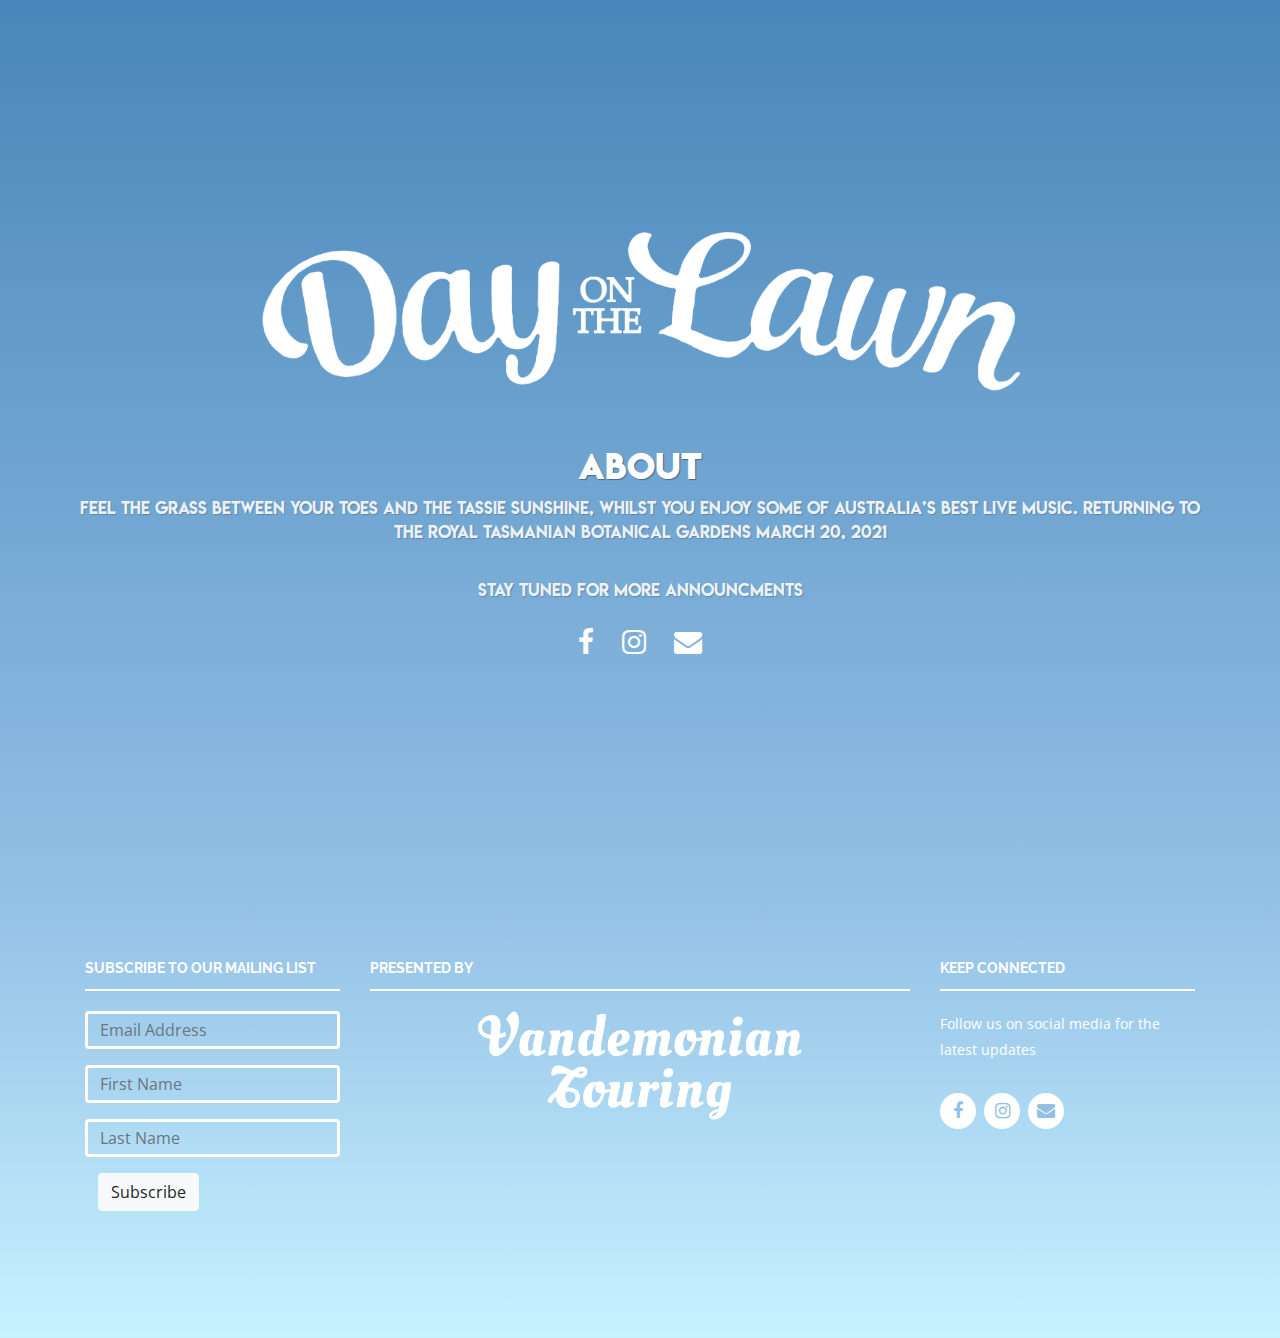
==== index.html @ 283a32d6 "Add files via upload" ====
<!DOCTYPE html>
<html lang="en">

<head>
  <meta charset="utf-8">
  <meta content="width=device-width, initial-scale=1.0" name="viewport">

  <title>Day on the Lawn</title>
  <meta name="title" content="Day on the Lawn">
  <meta name="description" content="Come along on Saturday March 20, 2021 to feel the grass between your toes and the Tassie sunshine, whilst you enjoy some of Australia’s best live music. With the stunning beautiful Gardens as a backdrop, Day on the Lawn is the perfect event to catch up with friends and family. ">
    <meta name="keywords" content="tasmanian, day on the lawn, day on the green, festival, dotl, event, tasmania, live music, hobart, tasmania, gardens, food, taste, of, festivale, outdoor event, whats on">
    <meta name="robots" content="index, follow">
    <meta http-equiv="Content-Type" content="text/html; charset=utf-8">
    <meta name="language" content="English">
    <meta name="revisit-after" content="1 days">
    <meta name="author" content="Day on the Lawn">
    <meta property="og:title" content="Day on the Lawn">
    <meta property="og:site_name" content="Day on the Lawn">
    <meta property="og:url" content="https://dayonthelawn.com.au">
    <meta property="og:description" content="Come along on Saturday March 20, 2021 to feel the grass between your toes and the Tassie sunshine, whilst you enjoy some of Australia’s best live music. With the stunning beautiful Gardens as a backdrop, Day on the Lawn is the perfect event to catch up with friends and family.">
    <meta property="og:type" content="business.business">
    <meta property="og:image" content="https://dayonthelawn.com.au/assets/img/dotl.png">

    
  <!-- Favicons -->
  <link href="assets/img/favicon.png" rel="icon">
  <link href="assets/img/favicon.png" rel="apple-touch-icon">

  <!-- Google Fonts -->
  <link href="https://fonts.googleapis.com/css2?family=Amatic+SC:wght@700&family=Oswald:wght@700&display=swap" rel="stylesheet">
  <link href="https://fonts.googleapis.com/css?family=Open+Sans:300,300i,400,400i,700,700i|Raleway:300,400,500,700,800" rel="stylesheet">

  <!-- Vendor CSS Files -->
  <link href="assets/vendor/bootstrap/css/bootstrap.min.css" rel="stylesheet">
  <link href="assets/vendor/animate.css/animate.min.css" rel="stylesheet">
  <link href="assets/vendor/animate.css/animate.css" rel="stylesheet">
  <link href="assets/vendor/venobox/venobox.css" rel="stylesheet">
  <link href="assets/vendor/font-awesome/css/font-awesome.min.css" rel="stylesheet">
  <link href="assets/vendor/owl.carousel/assets/owl.carousel.min.css" rel="stylesheet">

  <!-- CSS File -->
  <link href="assets/css/style.css" rel="stylesheet">
  <link href="assets/css/mailchimp.css" rel="stylesheet">
    
<!-- Global site tag (gtag.js) - Google Analytics -->
<script async src="https://www.googletagmanager.com/gtag/js?id=G-CWJZPNJ5ML"></script>
<script>
  window.dataLayer = window.dataLayer || [];
  function gtag(){dataLayer.push(arguments);}
  gtag('js', new Date());

  gtag('config', 'G-CWJZPNJ5ML');
</script>

    <!-- Facebook Pixel Code -->
<script>
!function(f,b,e,v,n,t,s)
{if(f.fbq)return;n=f.fbq=function(){n.callMethod?
n.callMethod.apply(n,arguments):n.queue.push(arguments)};
if(!f._fbq)f._fbq=n;n.push=n;n.loaded=!0;n.version='2.0';
n.queue=[];t=b.createElement(e);t.async=!0;
t.src=v;s=b.getElementsByTagName(e)[0];
s.parentNode.insertBefore(t,s)}(window, document,'script',
'https://connect.facebook.net/en_US/fbevents.js');
fbq('init', '429866044672127');
fbq('track', 'PageView');
</script>
<noscript><img height="1" width="1" style="display:none"
src="https://www.facebook.com/tr?id=429866044672127&ev=PageView&noscript=1"
/></noscript>
<!-- End Facebook Pixel Code -->

</head>

<body>
    <div style="background: rgb(147,192,230);
background: linear-gradient(0deg, rgba(147,192,230,1) 0%, rgba(72,134,185,1) 100%); width=100% height 100%">
  <!-- ======= Header ======= -->
  <!-- End Header -->

  <!-- ======= Hero Section ======= -->
<div id="header-desktop">  
<section id="hero" class="d-flex align-items-center justify-content-center">

	
    <div class="container aos-init aos-animate" data-aos="fade-up">
	

    

      <div class="row justify-content-center unselectable aos-init aos-animate" data-aos="fade-up" data-aos-delay="150">
        <div class="hero-text">
            <div class="col-12" style="padding-bottom: 50px;">
            
            <div data-aos="fade-down"><img src="assets/img/dotllogo.png" style="width: 70%; height: auto;"></div>
            </div>
          <h2>About</h2>
            <p>Feel the grass between your toes and the Tassie sunshine, whilst you enjoy some of Australia’s best live music. Returning to the Royal Tasmanian Botanical Gardens March 20, 2021<br><br></p>
          <p>Stay tuned for more announcments<br><br></p>
          <h3 class="hero-text" style="text-align: center; color: #ffffff"><a href="https://facebook.com/dayonthelawn" class="facebook"><i style="color: #ffffff;" class="fa fa-facebook"></i></a>&nbsp;&nbsp;&nbsp;
              <a href="https://instagram.com/dayonthelawn" class="instagram"><i style="color: #ffffff;" class="fa fa-instagram"></i></a>&nbsp;&nbsp;&nbsp;
            <a href="https://vandemoniantouring.com.au/newsletter.html" class="envelope"><i style="color: #ffffff;" class="fa fa-envelope"></i></a></h3>
        </div>
      </div>
      </div>

  
    
  </section>
    </div>
    
    
    <!--Mobile Hero -->
    
<div id="header-mobile" style="margin-top: -2.5vh">
      <section style="padding-bottom: 0;">
        <div class="heroimg2  row no-gutters d-flex align-items-center justify-content-center" style="padding-left: 0; padding-right: 0;">
            <div class="mobile-hero-text-container">
            <section id="gallery">

      <div class="container" data-aos="fade-up">
        <div class="row"><div class="hero-text">
            <div class="col-12" style="padding-bottom: 50px;">
            
            <img src="assets/img/dotllogo.png" style="width: 100%; height: auto;">
            </div>
          <h2>About</h2>
                        <p>Feel the grass between your toes and the Tassie sunshine, whilst you enjoy some of Australia’s best live music. Returning to the Royal Tasmanian Botanical Gardens March 20, 2021<br><br></p>
          <p>Stay tuned for more announcments<br><br></p>
          <h3 class="hero-text" style="text-align: center; color: #ffffff"><a href="https://facebook.com/dayonthelawn" class="facebook"><i style="color: #ffffff;" class="fa fa-facebook"></i></a>&nbsp;&nbsp;&nbsp;
              <a href="https://instagram.com/dayonthelawn" class="instagram"><i style="color: #ffffff;" class="fa fa-instagram"></i></a>&nbsp;&nbsp;&nbsp;
            <a href="https://vandemoniantouring.com.au/newsletter.html" class="envelope"><i style="color: #ffffff;" class="fa fa-envelope"></i></a></h3>
        </div>
        </div>
      </div>
                </section>
            </div>
            </div>
  </section>
        </div>
        </div>
    
    <!-- End Hero -->

  <main id="main">

      
<!-- End #main -->

    <!-- ======= Footer ======= -->
 <footer id="footer" >
    <div class="footer-top">
      <div class="container">
        <div class="row">

          <div class="col-lg-3 col-md-6 order-md-2 order-lg-1 footer-contact">
            <h4>Subscribe to our Mailing List</h4>
              <div class='footer-email'>
                  <form action="https://vandemoniantouring.us14.list-manage.com/subscribe/post?u=bbff6e31d94463713afd615b9&amp;id=a9832a7d78" method="post" id="mc-embedded-subscribe-form" name="mc-embedded-subscribe-form" class="validate" target="_blank">
                    <div class="form-group">
                    <input style="border: 3px solid #ffffff;" type="email" value="" class="footer-email form-control" name="EMAIL" id="mce-EMAIL" placeholder="Email Address" required>
                    </div>
                    <div class="form-group">
                    <input style="border: 3px solid #ffffff;" type="text" value="" class="footer-email form-control" name="FNAME" id="mce-FNAME" placeholder="First Name">
                    </div>
                    <div class="form-group">
                    <input style="border: 3px solid #ffffff; color: #ffffff;" type="text" value="" class="footer-email form-control" name="LNAME" id="mce-LNAME" placeholder="Last Name">
                    </div>
                    <!-- real people should not fill this in and expect good things - do not remove this or risk form bot signups-->
                    <div style="position: absolute; left: -5000px;" aria-hidden="true"><input type="text" name="b_17fe4436b6286ec4703bdd87c_477668b726" tabindex="-1" value=""></div>
                    <button class="btn btn-light" type="submit" class="footer-email-btn btn" id="mc-embedded-subscribe">Subscribe</button>
                    </form>
                  
                  
                  
              </div>
          </div>

          <div class="col-lg-6 col-md-12 col-sm-12 order-md-1 order-lg-2 footer-links">
            <h4>Presented By</h4>
            <ul>
<div class="footer-vt"><a href="https://vandemoniantouring.com.au"><img src="assets/img/vtlogo.png" alt="Vandemonian Touring"></a><br></div>
            </ul>
			     <!-- <h4>Sponsored By</h4>
              <div class="footer-logos-nopadding container">
              <div class="footer-logos-row-nomargin row footer-logos">
              <div class="offset-1 col-2"><img class="footer-logos" src="assets/img/frogmore.png" alt="Frogmore Creek"></div>
<div class="col-2"><img class="footer-logos" src="assets/img/furphy.png" alt="Furphy"></div>
<div class="col-2"><img class="footer-logos" src="assets/img/vodkaandsoda.png" alt="Vodka Soda &"></div>
<div class="col-2"><img class="footer-logos" src="assets/img/willie.png" alt="Willie Smiths"></div>
    <div class="col-2"><img class="footer-logos" src="assets/img/rtbg.png" alt="RTBG"></div>
         
              </div>
                  </div>
					-->
          </div>

          <div class="col-lg-3 col-md-6 order-md-3 footer-contact">
            <h4>Keep Connected</h4>
            <p style="color: #fff;">Follow us on social media for the latest updates</p>

            <div class="social-links">
              <a href="https://facebook.com/dayonthelawn" class="facebook"><i class="fa fa-facebook"></i></a>
              <a href="https://instagram.com/dayonthelawn" class="instagram"><i class="fa fa-instagram"></i></a>
              <a href="https://vandemoniantouring.com.au/newsletter.html" class="envelope"><i class="fa fa-envelope"></i></a>
            </div>

          </div>

        </div>
      </div>
    </div>

    <div class="container">
      <div class="copyright" style="color: #73a9d5;">
         <strong>&nbsp</strong>&nbsp;
      </div>
    </div>
  </footer><!-- End  Footer -->

  <a href="#" class="back-to-top"><i class="fa fa-angle-up"></i></a>

  <!-- Vendor JS Files -->
  <script src="assets/vendor/jquery/jquery.min.js"></script>
  <script src="assets/vendor/bootstrap/js/bootstrap.bundle.min.js"></script>
  <script src="assets/vendor/jquery.easing/jquery.easing.min.js"></script>
  <script src="assets/vendor/php-email-form/validate.js"></script>
  <script src="assets/vendor/venobox/venobox.min.js"></script>
  <script src="assets/vendor/owl.carousel/owl.carousel.min.js"></script>
  <script src="assets/vendor/superfish/superfish.min.js"></script>
  <script src="assets/vendor/hoverIntent/hoverIntent.js"></script>
  <script src="assets/vendor/aos/aos.js"></script>

  <!-- JS -->
  <script src="assets/js/main.js"></script>

</body>

</html>
---- assets/vendor/venobox/venobox.css ----
/* ------ venobox.css --------*/
.vbox-overlay *, .vbox-overlay *:before, .vbox-overlay *:after{
    -webkit-backface-visibility: hidden;
    -webkit-box-sizing:border-box;
    -moz-box-sizing:border-box;
    box-sizing:border-box;
}
.vbox-overlay * { 
    -webkit-backface-visibility: visible;
    backface-visibility: visible;
}
.vbox-overlay{
    display: -webkit-flex;
    display: flex;
    -webkit-flex-direction: column;
    flex-direction: column;
    -webkit-justify-content: center;
    justify-content: center;
    -webkit-align-items: center;
    align-items: center;
    position: fixed;
    left: 0;
    top: 0;
    bottom: 0;
    right: 0;
    z-index: 999999;
}

/* ----- navigation ----- */
.vbox-title{
    width: 100%;
    height: 40px;
    float: left;
    text-align: center;
    line-height: 28px;
    font-size: 12px;
    padding: 6px 50px;
    overflow: hidden;
    position: fixed;
    display: none;
    left: 0;
    z-index: 89;
}
.vbox-close{
    cursor: pointer;
    position: fixed;
    top: -1px;
    right: 0;
    width: 50px;
    height: 40px;
    padding: 6px;
    display: block;
    background-position:10px center;
    overflow: hidden;
    font-size: 24px;
    line-height: 1;
    text-align: center;
    z-index: 99;
}
.vbox-left{
    cursor: pointer;
    position: fixed;
    left: 0;
    height: 40px;
    overflow: hidden;
    line-height: 28px;
    font-size: 12px;
    z-index: 99;
    display: flex;
    align-items:center;
}
.vbox-num{
    display: inline-block;
    margin: 6px 0 6px 15px;
}
/* ----- Social share ----- */
.vbox-share{
    line-height: 28px;
    font-size: 12px;
    overflow: hidden;
    position: fixed;
    left: 0;
    z-index: 98;
    display: flex;
    align-items:center;
    justify-content: center;
    width: 100%;
    text-align: center;
}
.vbox-share svg{
    max-height: 28px;
    width: 28px;
    z-index: 10;
    margin-left: 12px;
    margin-top: 6px;
    margin-bottom: 6px;
    vertical-align: middle;
}


/* ----- navigation ARROWS ----- */
.vbox-next, .vbox-prev{
    position: fixed;
    top: 50%;
    margin-top: -15px;
    overflow: hidden;
    cursor: pointer;
    display: block;
    width: 45px;
    height: 45px;
    z-index: 99;
}
.vbox-next span, .vbox-prev span{
    position: relative;
    width: 20px;
    height: 20px;
    border: 2px solid transparent;
    border-top-color: #B6B6B6;
    border-right-color: #B6B6B6;
    text-indent: -100px;
    position: absolute;
    top: 8px;
    display: block;
}
.vbox-prev{
    left: 15px;
}
.vbox-next{
    right: 15px;
}
.vbox-prev span{
    left: 10px;
    -ms-transform: rotate(-135deg);
    -webkit-transform: rotate(-135deg);
    transform: rotate(-135deg);
}
.vbox-next span{
    -ms-transform: rotate(45deg);
    -webkit-transform: rotate(45deg);
    transform: rotate(45deg);
    right: 10px;
}
/* ------- inline window ------ */
.vbox-inline{
    width: 420px;
    height: 315px;
    height: 70vh;
    padding: 10px;
    background: #fff;
    margin: 0 auto;
    overflow: auto;
    text-align: left;
}
/* ------- Video & iFrames window ------ */
.venoframe{
    max-width: 100%;
    width: 100%;
    border: none;
    width: 100%;
    height: 260px;
    height: 70vh;
}
.venoframe.vbvid{
    height: 260px;
}
@media (min-width: 768px) {
    .venoframe, .vbox-inline{
        width: 90%;
        height: 360px;
        height: 70vh;
    }
    .venoframe.vbvid{
        width: 640px;
        height: 360px;
    }
}
@media (min-width: 992px) {
    .venoframe, .vbox-inline{
        max-width: 1200px;
        width: 80%;
        height: 540px;
        height: 70vh;
    }
    .venoframe.vbvid{
        width: 960px;
        height: 540px;
    }
}
/* 
Please do NOT edit this part! 
or at least read this note: http://i.imgur.com/7C0ws9e.gif
*/
.vbox-open{
    overflow: hidden;
}
.vbox-container{
    position: absolute;
    left: 0;
    right: 0;
    top: 0;
    bottom: 0;
    overflow-x: hidden;
    overflow-y: scroll;
    overflow-scrolling: touch;
    -webkit-overflow-scrolling: touch;
    z-index: 20;
    max-height: 100%;

}

.vbox-content{
    text-align: center;
    float: left;
    width: 100%;
    position: relative;
    overflow: hidden;
    padding: 20px 4%;
}
.vbox-container img{
    max-width: 100%;
    height: auto;
}
.vbox-figlio{
    box-shadow: 0 0 12px rgba(0,0,0,0.19), 0 6px 6px rgba(0,0,0,0.23);
    max-width: 100%;
    text-align: initial;
}
img.vbox-figlio{
    -webkit-user-select: none;
-khtml-user-select: none;
-moz-user-select: none;
-o-user-select: none;
user-select: none;
}
.vbox-content.swipe-left{
    margin-left: -200px !important;
}
.vbox-content.swipe-right{
    margin-left: 200px !important;
}
.vbox-animated{
    webkit-transition: margin 300ms ease-out;
    transition: margin 300ms ease-out;
}

/* ---------- preloader ----------
 * SPINKIT 
 * http://tobiasahlin.com/spinkit/
-------------------------------- */
.sk-double-bounce,.sk-rotating-plane{width:40px;height:40px;margin:40px auto}.sk-rotating-plane{background-color:#333;-webkit-animation:sk-rotatePlane 1.2s infinite ease-in-out;animation:sk-rotatePlane 1.2s infinite ease-in-out}@-webkit-keyframes sk-rotatePlane{0%{-webkit-transform:perspective(120px) rotateX(0) rotateY(0);transform:perspective(120px) rotateX(0) rotateY(0)}50%{-webkit-transform:perspective(120px) rotateX(-180.1deg) rotateY(0);transform:perspective(120px) rotateX(-180.1deg) rotateY(0)}100%{-webkit-transform:perspective(120px) rotateX(-180deg) rotateY(-179.9deg);transform:perspective(120px) rotateX(-180deg) rotateY(-179.9deg)}}@keyframes sk-rotatePlane{0%{-webkit-transform:perspective(120px) rotateX(0) rotateY(0);transform:perspective(120px) rotateX(0) rotateY(0)}50%{-webkit-transform:perspective(120px) rotateX(-180.1deg) rotateY(0);transform:perspective(120px) rotateX(-180.1deg) rotateY(0)}100%{-webkit-transform:perspective(120px) rotateX(-180deg) rotateY(-179.9deg);transform:perspective(120px) rotateX(-180deg) rotateY(-179.9deg)}}.sk-double-bounce{position:relative}.sk-double-bounce .sk-child{width:100%;height:100%;border-radius:50%;background-color:#333;opacity:.6;position:absolute;top:0;left:0;-webkit-animation:sk-doubleBounce 2s infinite ease-in-out;animation:sk-doubleBounce 2s infinite ease-in-out}.sk-chasing-dots .sk-child,.sk-spinner-pulse,.sk-three-bounce .sk-child{background-color:#333;border-radius:100%}.sk-double-bounce .sk-double-bounce2{-webkit-animation-delay:-1s;animation-delay:-1s}@-webkit-keyframes sk-doubleBounce{0%,100%{-webkit-transform:scale(0);transform:scale(0)}50%{-webkit-transform:scale(1);transform:scale(1)}}@keyframes sk-doubleBounce{0%,100%{-webkit-transform:scale(0);transform:scale(0)}50%{-webkit-transform:scale(1);transform:scale(1)}}.sk-wave{margin:40px auto;width:50px;height:40px;text-align:center;font-size:10px}.sk-wave .sk-rect{background-color:#333;height:100%;width:6px;display:inline-block;-webkit-animation:sk-waveStretchDelay 1.2s infinite ease-in-out;animation:sk-waveStretchDelay 1.2s infinite ease-in-out}.sk-wave .sk-rect1{-webkit-animation-delay:-1.2s;animation-delay:-1.2s}.sk-wave .sk-rect2{-webkit-animation-delay:-1.1s;animation-delay:-1.1s}.sk-wave .sk-rect3{-webkit-animation-delay:-1s;animation-delay:-1s}.sk-wave .sk-rect4{-webkit-animation-delay:-.9s;animation-delay:-.9s}.sk-wave .sk-rect5{-webkit-animation-delay:-.8s;animation-delay:-.8s}@-webkit-keyframes sk-waveStretchDelay{0%,100%,40%{-webkit-transform:scaleY(.4);transform:scaleY(.4)}20%{-webkit-transform:scaleY(1);transform:scaleY(1)}}@keyframes sk-waveStretchDelay{0%,100%,40%{-webkit-transform:scaleY(.4);transform:scaleY(.4)}20%{-webkit-transform:scaleY(1);transform:scaleY(1)}}.sk-wandering-cubes{margin:40px auto;width:40px;height:40px;position:relative}.sk-wandering-cubes .sk-cube{background-color:#333;width:10px;height:10px;position:absolute;top:0;left:0;-webkit-animation:sk-wanderingCube 1.8s ease-in-out -1.8s infinite both;animation:sk-wanderingCube 1.8s ease-in-out -1.8s infinite both}.sk-chasing-dots,.sk-spinner-pulse{width:40px;height:40px;margin:40px auto}.sk-wandering-cubes .sk-cube2{-webkit-animation-delay:-.9s;animation-delay:-.9s}@-webkit-keyframes sk-wanderingCube{0%{-webkit-transform:rotate(0);transform:rotate(0)}25%{-webkit-transform:translateX(30px) rotate(-90deg) scale(.5);transform:translateX(30px) rotate(-90deg) scale(.5)}50%{-webkit-transform:translateX(30px) translateY(30px) rotate(-179deg);transform:translateX(30px) translateY(30px) rotate(-179deg)}50.1%{-webkit-transform:translateX(30px) translateY(30px) rotate(-180deg);transform:translateX(30px) translateY(30px) rotate(-180deg)}75%{-webkit-transform:translateX(0) translateY(30px) rotate(-270deg) scale(.5);transform:translateX(0) translateY(30px) rotate(-270deg) scale(.5)}100%{-webkit-transform:rotate(-360deg);transform:rotate(-360deg)}}@keyframes sk-wanderingCube{0%{-webkit-transform:rotate(0);transform:rotate(0)}25%{-webkit-transform:translateX(30px) rotate(-90deg) scale(.5);transform:translateX(30px) rotate(-90deg) scale(.5)}50%{-webkit-transform:translateX(30px) translateY(30px) rotate(-179deg);transform:translateX(30px) translateY(30px) rotate(-179deg)}50.1%{-webkit-transform:translateX(30px) translateY(30px) rotate(-180deg);transform:translateX(30px) translateY(30px) rotate(-180deg)}75%{-webkit-transform:translateX(0) translateY(30px) rotate(-270deg) scale(.5);transform:translateX(0) translateY(30px) rotate(-270deg) scale(.5)}100%{-webkit-transform:rotate(-360deg);transform:rotate(-360deg)}}.sk-spinner-pulse{-webkit-animation:sk-pulseScaleOut 1s infinite ease-in-out;animation:sk-pulseScaleOut 1s infinite ease-in-out}@-webkit-keyframes sk-pulseScaleOut{0%{-webkit-transform:scale(0);transform:scale(0)}100%{-webkit-transform:scale(1);transform:scale(1);opacity:0}}@keyframes sk-pulseScaleOut{0%{-webkit-transform:scale(0);transform:scale(0)}100%{-webkit-transform:scale(1);transform:scale(1);opacity:0}}.sk-chasing-dots{position:relative;text-align:center;-webkit-animation:sk-chasingDotsRotate 2s infinite linear;animation:sk-chasingDotsRotate 2s infinite linear}.sk-chasing-dots .sk-child{width:60%;height:60%;display:inline-block;position:absolute;top:0;-webkit-animation:sk-chasingDotsBounce 2s infinite ease-in-out;animation:sk-chasingDotsBounce 2s infinite ease-in-out}.sk-chasing-dots .sk-dot2{top:auto;bottom:0;-webkit-animation-delay:-1s;animation-delay:-1s}@-webkit-keyframes sk-chasingDotsRotate{100%{-webkit-transform:rotate(360deg);transform:rotate(360deg)}}@keyframes sk-chasingDotsRotate{100%{-webkit-transform:rotate(360deg);transform:rotate(360deg)}}@-webkit-keyframes sk-chasingDotsBounce{0%,100%{-webkit-transform:scale(0);transform:scale(0)}50%{-webkit-transform:scale(1);transform:scale(1)}}@keyframes sk-chasingDotsBounce{0%,100%{-webkit-transform:scale(0);transform:scale(0)}50%{-webkit-transform:scale(1);transform:scale(1)}}.sk-three-bounce{margin:40px auto;width:80px;text-align:center}.sk-three-bounce .sk-child{width:20px;height:20px;display:inline-block;-webkit-animation:sk-three-bounce 1.4s ease-in-out 0s infinite both;animation:sk-three-bounce 1.4s ease-in-out 0s infinite both}.sk-circle .sk-child:before,.sk-fading-circle .sk-circle:before{display:block;border-radius:100%;content:'';background-color:#333}.sk-three-bounce .sk-bounce1{-webkit-animation-delay:-.32s;animation-delay:-.32s}.sk-three-bounce .sk-bounce2{-webkit-animation-delay:-.16s;animation-delay:-.16s}@-webkit-keyframes sk-three-bounce{0%,100%,80%{-webkit-transform:scale(0);transform:scale(0)}40%{-webkit-transform:scale(1);transform:scale(1)}}@keyframes sk-three-bounce{0%,100%,80%{-webkit-transform:scale(0);transform:scale(0)}40%{-webkit-transform:scale(1);transform:scale(1)}}.sk-circle{margin:40px auto;width:40px;height:40px;position:relative}.sk-circle .sk-child{width:100%;height:100%;position:absolute;left:0;top:0}.sk-circle .sk-child:before{margin:0 auto;width:15%;height:15%;-webkit-animation:sk-circleBounceDelay 1.2s infinite ease-in-out both;animation:sk-circleBounceDelay 1.2s infinite ease-in-out both}.sk-circle .sk-circle2{-webkit-transform:rotate(30deg);-ms-transform:rotate(30deg);transform:rotate(30deg)}.sk-circle .sk-circle3{-webkit-transform:rotate(60deg);-ms-transform:rotate(60deg);transform:rotate(60deg)}.sk-circle .sk-circle4{-webkit-transform:rotate(90deg);-ms-transform:rotate(90deg);transform:rotate(90deg)}.sk-circle .sk-circle5{-webkit-transform:rotate(120deg);-ms-transform:rotate(120deg);transform:rotate(120deg)}.sk-circle .sk-circle6{-webkit-transform:rotate(150deg);-ms-transform:rotate(150deg);transform:rotate(150deg)}.sk-circle .sk-circle7{-webkit-transform:rotate(180deg);-ms-transform:rotate(180deg);transform:rotate(180deg)}.sk-circle .sk-circle8{-webkit-transform:rotate(210deg);-ms-transform:rotate(210deg);transform:rotate(210deg)}.sk-circle .sk-circle9{-webkit-transform:rotate(240deg);-ms-transform:rotate(240deg);transform:rotate(240deg)}.sk-circle .sk-circle10{-webkit-transform:rotate(270deg);-ms-transform:rotate(270deg);transform:rotate(270deg)}.sk-circle .sk-circle11{-webkit-transform:rotate(300deg);-ms-transform:rotate(300deg);transform:rotate(300deg)}.sk-circle .sk-circle12{-webkit-transform:rotate(330deg);-ms-transform:rotate(330deg);transform:rotate(330deg)}.sk-circle .sk-circle2:before{-webkit-animation-delay:-1.1s;animation-delay:-1.1s}.sk-circle .sk-circle3:before{-webkit-animation-delay:-1s;animation-delay:-1s}.sk-circle .sk-circle4:before{-webkit-animation-delay:-.9s;animation-delay:-.9s}.sk-circle .sk-circle5:before{-webkit-animation-delay:-.8s;animation-delay:-.8s}.sk-circle .sk-circle6:before{-webkit-animation-delay:-.7s;animation-delay:-.7s}.sk-circle .sk-circle7:before{-webkit-animation-delay:-.6s;animation-delay:-.6s}.sk-circle .sk-circle8:before{-webkit-animation-delay:-.5s;animation-delay:-.5s}.sk-circle .sk-circle9:before{-webkit-animation-delay:-.4s;animation-delay:-.4s}.sk-circle .sk-circle10:before{-webkit-animation-delay:-.3s;animation-delay:-.3s}.sk-circle .sk-circle11:before{-webkit-animation-delay:-.2s;animation-delay:-.2s}.sk-circle .sk-circle12:before{-webkit-animation-delay:-.1s;animation-delay:-.1s}@-webkit-keyframes sk-circleBounceDelay{0%,100%,80%{-webkit-transform:scale(0);transform:scale(0)}40%{-webkit-transform:scale(1);transform:scale(1)}}@keyframes sk-circleBounceDelay{0%,100%,80%{-webkit-transform:scale(0);transform:scale(0)}40%{-webkit-transform:scale(1);transform:scale(1)}}.sk-cube-grid{width:40px;height:40px;margin:40px auto}.sk-cube-grid .sk-cube{width:33.33%;height:33.33%;background-color:#333;float:left;-webkit-animation:sk-cubeGridScaleDelay 1.3s infinite ease-in-out;animation:sk-cubeGridScaleDelay 1.3s infinite ease-in-out}.sk-cube-grid .sk-cube1{-webkit-animation-delay:.2s;animation-delay:.2s}.sk-cube-grid .sk-cube2{-webkit-animation-delay:.3s;animation-delay:.3s}.sk-cube-grid .sk-cube3{-webkit-animation-delay:.4s;animation-delay:.4s}.sk-cube-grid .sk-cube4{-webkit-animation-delay:.1s;animation-delay:.1s}.sk-cube-grid .sk-cube5{-webkit-animation-delay:.2s;animation-delay:.2s}.sk-cube-grid .sk-cube6{-webkit-animation-delay:.3s;animation-delay:.3s}.sk-cube-grid .sk-cube7{-webkit-animation-delay:0ms;animation-delay:0ms}.sk-cube-grid .sk-cube8{-webkit-animation-delay:.1s;animation-delay:.1s}.sk-cube-grid .sk-cube9{-webkit-animation-delay:.2s;animation-delay:.2s}@-webkit-keyframes sk-cubeGridScaleDelay{0%,100%,70%{-webkit-transform:scale3D(1,1,1);transform:scale3D(1,1,1)}35%{-webkit-transform:scale3D(0,0,1);transform:scale3D(0,0,1)}}@keyframes sk-cubeGridScaleDelay{0%,100%,70%{-webkit-transform:scale3D(1,1,1);transform:scale3D(1,1,1)}35%{-webkit-transform:scale3D(0,0,1);transform:scale3D(0,0,1)}}.sk-fading-circle{margin:40px auto;width:40px;height:40px;position:relative}.sk-fading-circle .sk-circle{width:100%;height:100%;position:absolute;left:0;top:0}.sk-fading-circle .sk-circle:before{margin:0 auto;width:15%;height:15%;-webkit-animation:sk-circleFadeDelay 1.2s infinite ease-in-out both;animation:sk-circleFadeDelay 1.2s infinite ease-in-out both}.sk-fading-circle .sk-circle2{-webkit-transform:rotate(30deg);-ms-transform:rotate(30deg);transform:rotate(30deg)}.sk-fading-circle .sk-circle3{-webkit-transform:rotate(60deg);-ms-transform:rotate(60deg);transform:rotate(60deg)}.sk-fading-circle .sk-circle4{-webkit-transform:rotate(90deg);-ms-transform:rotate(90deg);transform:rotate(90deg)}.sk-fading-circle .sk-circle5{-webkit-transform:rotate(120deg);-ms-transform:rotate(120deg);transform:rotate(120deg)}.sk-fading-circle .sk-circle6{-webkit-transform:rotate(150deg);-ms-transform:rotate(150deg);transform:rotate(150deg)}.sk-fading-circle .sk-circle7{-webkit-transform:rotate(180deg);-ms-transform:rotate(180deg);transform:rotate(180deg)}.sk-fading-circle .sk-circle8{-webkit-transform:rotate(210deg);-ms-transform:rotate(210deg);transform:rotate(210deg)}.sk-fading-circle .sk-circle9{-webkit-transform:rotate(240deg);-ms-transform:rotate(240deg);transform:rotate(240deg)}.sk-fading-circle .sk-circle10{-webkit-transform:rotate(270deg);-ms-transform:rotate(270deg);transform:rotate(270deg)}.sk-fading-circle .sk-circle11{-webkit-transform:rotate(300deg);-ms-transform:rotate(300deg);transform:rotate(300deg)}.sk-fading-circle .sk-circle12{-webkit-transform:rotate(330deg);-ms-transform:rotate(330deg);transform:rotate(330deg)}.sk-fading-circle .sk-circle2:before{-webkit-animation-delay:-1.1s;animation-delay:-1.1s}.sk-fading-circle .sk-circle3:before{-webkit-animation-delay:-1s;animation-delay:-1s}.sk-fading-circle .sk-circle4:before{-webkit-animation-delay:-.9s;animation-delay:-.9s}.sk-fading-circle .sk-circle5:before{-webkit-animation-delay:-.8s;animation-delay:-.8s}.sk-fading-circle .sk-circle6:before{-webkit-animation-delay:-.7s;animation-delay:-.7s}.sk-fading-circle .sk-circle7:before{-webkit-animation-delay:-.6s;animation-delay:-.6s}.sk-fading-circle .sk-circle8:before{-webkit-animation-delay:-.5s;animation-delay:-.5s}.sk-fading-circle .sk-circle9:before{-webkit-animation-delay:-.4s;animation-delay:-.4s}.sk-fading-circle .sk-circle10:before{-webkit-animation-delay:-.3s;animation-delay:-.3s}.sk-fading-circle .sk-circle11:before{-webkit-animation-delay:-.2s;animation-delay:-.2s}.sk-fading-circle .sk-circle12:before{-webkit-animation-delay:-.1s;animation-delay:-.1s}@-webkit-keyframes sk-circleFadeDelay{0%,100%,39%{opacity:0}40%{opacity:1}}@keyframes sk-circleFadeDelay{0%,100%,39%{opacity:0}40%{opacity:1}}.sk-folding-cube{margin:40px auto;width:40px;height:40px;position:relative;-webkit-transform:rotateZ(45deg);transform:rotateZ(45deg)}.sk-folding-cube .sk-cube{float:left;width:50%;height:50%;position:relative;-webkit-transform:scale(1.1);-ms-transform:scale(1.1);transform:scale(1.1)}.sk-folding-cube .sk-cube:before{content:'';position:absolute;top:0;left:0;width:100%;height:100%;background-color:#333;-webkit-animation:sk-foldCubeAngle 2.4s infinite linear both;animation:sk-foldCubeAngle 2.4s infinite linear both;-webkit-transform-origin:100% 100%;-ms-transform-origin:100% 100%;transform-origin:100% 100%}.sk-folding-cube .sk-cube2{-webkit-transform:scale(1.1) rotateZ(90deg);transform:scale(1.1) rotateZ(90deg)}.sk-folding-cube .sk-cube3{-webkit-transform:scale(1.1) rotateZ(180deg);transform:scale(1.1) rotateZ(180deg)}.sk-folding-cube .sk-cube4{-webkit-transform:scale(1.1) rotateZ(270deg);transform:scale(1.1) rotateZ(270deg)}.sk-folding-cube .sk-cube2:before{-webkit-animation-delay:.3s;animation-delay:.3s}.sk-folding-cube .sk-cube3:before{-webkit-animation-delay:.6s;animation-delay:.6s}.sk-folding-cube .sk-cube4:before{-webkit-animation-delay:.9s;animation-delay:.9s}@-webkit-keyframes sk-foldCubeAngle{0%,10%{-webkit-transform:perspective(140px) rotateX(-180deg);transform:perspective(140px) rotateX(-180deg);opacity:0}25%,75%{-webkit-transform:perspective(140px) rotateX(0);transform:perspective(140px) rotateX(0);opacity:1}100%,90%{-webkit-transform:perspective(140px) rotateY(180deg);transform:perspective(140px) rotateY(180deg);opacity:0}}@keyframes sk-foldCubeAngle{0%,10%{-webkit-transform:perspective(140px) rotateX(-180deg);transform:perspective(140px) rotateX(-180deg);opacity:0}25%,75%{-webkit-transform:perspective(140px) rotateX(0);transform:perspective(140px) rotateX(0);opacity:1}100%,90%{-webkit-transform:perspective(140px) rotateY(180deg);transform:perspective(140px) rotateY(180deg);opacity:0}}
---- assets/css/style.css ----
/*--------------------------------------------------------------
# General
--------------------------------------------------------------*/
@font-face {
    font-family: 'Lemon/Milk Regular';
    font-style: normal;
    font-weight: normal;
    src: local('Lemon/Milk Regular'), url('LemonMilk.woff') format('woff');
    }
    

    @font-face {
    font-family: 'Lemon/Milk Regular italic';
    font-style: normal;
    font-weight: normal;
    src: local('Lemon/Milk Regular italic'), url('LemonMilkitalic.woff') format('woff');
    }
    

    @font-face {
    font-family: 'Lemon/Milk light italic';
    font-style: normal;
    font-weight: normal;
    src: local('Lemon/Milk light italic'), url('LemonMilklightitalic.woff') format('woff');
    }
    

    @font-face {
    font-family: 'Lemon/Milk Bold';
    font-style: normal;
    font-weight: normal;
    src: local('Lemon/Milk Bold'), url('LemonMilkbold.woff') format('woff');
    }
    

    @font-face {
    font-family: 'Lemon/Milk Bold';
    font-style: normal;
    font-weight: normal;
    src: local('Lemon/Milk Bold'), url('LemonMilkbolditalic.woff') format('woff');
    }
    

    @font-face {
    font-family: 'Lemon/Milk light Regular';
    font-style: normal;
    font-weight: normal;
    src: local('Lemon/Milk light Regular'), url('LemonMilklight.woff') format('woff');
    }

body {
background: #fff;
  color: #fff;
  font-family: "Open Sans", sans-serif;
}

a {
  color: #ffcc33;
  transition: 0.5s;
}

a:hover, a:active, a:focus {
  color: #ffcc33;
  outline: none;
  text-decoration: none;
}

p {
  padding: 0;
  margin: 0 0 30px 0;
}

h1, h2, h3, h4, h5, h6 {
  font-family: "Raleway", sans-serif;
  font-weight: 400;
  margin: 0 0 20px 0;
  padding: 0;
  color: #0e1b4d;
}

.main-page {
  margin-top: 70px;
}

/* Prelaoder */
#preloader {
  position: fixed;
  left: 0;
  top: 0;
  z-index: 999;
  width: 100%;
  height: 100%;
  overflow: visible;
  background: #fff url("../img/preloader.svg") no-repeat center center;
}

/* Back to top button */
.back-to-top {
  position: fixed;
  display: none;
  background: #ffcc33;
  color: #fff;
  width: 40px;
  height: 40px;
  text-align: center;
  border-radius: 50px;
  right: 15px;
  bottom: 15px;
  transition: background 0.5s ease-in-out;
}

.back-to-top i {
  font-size: 24px;
  padding-top: 6px;
}

@media (max-width: 768px) {
  .back-to-top {
    bottom: 15px;
  }
}

.back-to-top:focus {
  background: #e0072f;
  color: #fff;
  outline: none;
}

.back-to-top:hover {
  background: #e0072f;
  color: #fff;
}

.titleimg {
    background-position: bottom right;
    float: right;
    background-size: contain;
    width: 100%;
    height: 25vh;
    z-index: 21;
    position: relative;
    object-fit: cover;
    object-position: center;
}

.subhead {
    padding-top: 40px;
    padding-bottom: 40px;
    text-align: center;
    color: grey;
}
.titletext {
    font-size: 50px;
    color: #ffffff;
        text-shadow: 2px 2px 2px rgba(0,0,0,0.37);
    font-weight: 600;
    z-index: 22;
    text-align: center;
    position: absolute;
    top: 50%;
    left: 50%;
    transform: translate(-50%, -50%);
    font-family: "Raleway", sans-serif;
}

@media (max-width: 350px) {
  .titletext {
   font-size: 30px;
  }
}

.titletext span{
 font-size: 19px;
padding-bottom: 0px;

}


/* Sections Header
--------------------------------*/
.section-header {
  margin-bottom: 60px;
  position: relative;
  padding-bottom: 20px;
}

.section-header::before {
  content: '';
  position: absolute;
  display: block;
  width: 60px;
  height: 5px;
  background: #ffcc33;
  bottom: 0;
  left: calc(50% - 25px);
}

.section-header h2 {
  font-size: 36px;
  text-transform: uppercase;
  text-align: center;
  font-weight: 700;
  margin-bottom: 10px;
}

.section-header p {
  text-align: center;
  padding: 0;
  margin: 0;
  font-size: 18px;
  font-weight: 500;
  color: #9195a2;
}

.section-with-bg {
  background-color: #f6f7fd;
}

/*--------------------------------------------------------------
# Header
--------------------------------------------------------------*/
#header {
  height: 90px;
  padding: 25px 0;
  position: fixed;
  left: 0;
  top: 0;
  right: 0;
  transition: all 0.5s;
  z-index: 997;
}

@media (max-width: 991px) {
  #header {
    background: rgba(6, 12, 34, 0.98);
    height: 70px;
    padding: 15px 0;
    transition: all 0.5s;
  }
}

@media (max-width: 1199px) {
  #header .container {
    max-width: 100%;
  }
}

#header.header-scrolled, #header.header-fixed {
  background: rgba(6, 12, 34, 0.98);
  height: 70px;
  padding: 15px 0;
  transition: all 0.5s;
}

#header #logo h1 {
  font-size: 36px;
  margin: 0;
  padding: 6px 0;
  line-height: 1;
  font-family: "Raleway", sans-serif;
  font-weight: 700;
  letter-spacing: 3px;
  text-transform: uppercase;
}

#header #logo h1 span {
  color: #ffcc33;
}

#header #logo h1 a, #header #logo h1 a:hover {
  color: #fff;
}

#header #logo img {
  padding: 0;
  margin: 0;
  max-height: 40px;
}

/*--------------------------------------------------------------
# Navigation Menu
--------------------------------------------------------------*/
/* Nav Menu Essentials */
.nav-menu, .nav-menu * {
  margin: 0;
  padding: 0;
  list-style: none;
}

.nav-menu ul {
  position: absolute;
  display: none;
  top: 100%;
  left: 0;
  z-index: 99;
}

.nav-menu li {
  position: relative;
  white-space: nowrap;
}

.nav-menu > li {
  float: left;
}

.nav-menu li:hover > ul,
.nav-menu li.sfHover > ul {
  display: block;
}

.nav-menu ul ul {
  top: 0;
  left: 100%;
}

.nav-menu ul li {
  min-width: 180px;
}

/* Nav Menu Arrows */
.sf-arrows .sf-with-ul {
  padding-right: 30px;
}

.sf-arrows .sf-with-ul:after {
  content: "\f107";
  position: absolute;
  right: 15px;
  font-family: FontAwesome;
  font-style: normal;
  font-weight: normal;
}

.sf-arrows ul .sf-with-ul:after {
  content: "\f105";
}

/* Nav Meu Container */
#nav-menu-container {
  float: right;
  margin: 0;
}

@media (max-width: 991px) {
  #nav-menu-container {
    display: none;
  }
}

/* Nav Meu Styling */
.nav-menu a {
  padding: 8px;
  text-decoration: none;
  display: inline-block;
  color: rgba(202, 206, 221, 0.8);
  font-family: "Raleway", sans-serif;
  font-weight: 600;
  font-size: 14px;
  outline: none;
}

@media (max-width: 1199px) {
  .nav-menu a {
    padding: 8px 4px;
  }
}

.nav-menu .menu-active a, .nav-menu a:hover {
  color: #fff;
}

.nav-menu > li {
  margin-left: 8px;
}

.nav-menu > li > a:before {
  content: "";
  position: absolute;
  width: 0;
  height: 2px;
  bottom: 0;
  left: 0;
  background-color: #ffcc33;
  visibility: hidden;
  transition: all 0.3s ease-in-out 0s;
}

.nav-menu a:hover:before, .nav-menu li:hover > a:before, .nav-menu .menu-active > a:before {
  visibility: visible;
  width: 100%;
}

.nav-menu li.buy-tickets a {
  color: #fff;
  background: #ffcc33;
  padding: 7px 22px;
  border-radius: 50px;
  border: 2px solid #ffcc33;
  transition: all ease-in-out 0.3s;
  font-weight: 500;
  margin-left: 8px;
  margin-top: 2px;
  line-height: 1;
  font-size: 13px;
}

.nav-menu li.buy-tickets a:hover {
  background: none;
}

.nav-menu li.buy-tickets:hover a:before, .nav-menu li.buy-tickets.menu-active a:before {
  visibility: hidden;
}

.nav-menu ul {
  margin: 4px 0 0 0;
  padding: 10px;
  box-shadow: 0px 0px 30px rgba(127, 137, 161, 0.25);
  background: #fff;
  border-radius: 3px;
}

.nav-menu ul li {
  transition: 0.3s;
}

.nav-menu ul li a {
  padding: 10px;
  color: #060c22;
  transition: 0.3s;
  display: block;
  font-size: 13px;
  text-transform: none;
  border-radius: 3px;
}

.nav-menu ul li:hover > a {
  background: #ffcc33;
  color: #fff;
}

.nav-menu ul ul {
  margin: 0;
}

/* Mobile Nav Toggle */
#mobile-nav-toggle {
  position: fixed;
  right: 0;
  top: 0;
  z-index: 999;
  margin: 15px 15px 0 0;
  border: 0;
  background: none;
  font-size: 24px;
  display: none;
  transition: all 0.4s;
  outline: none;
  cursor: pointer;
}

#mobile-nav-toggle i {
  color: #fff;
}

@media (max-width: 991px) {
  #mobile-nav-toggle {
    display: inline;
  }
}

/* Mobile Nav Styling */
#mobile-nav {
  position: fixed;
  top: 0;
  padding-top: 18px;
  bottom: 0;
  z-index: 998;
  background: rgba(6, 12, 34, 0.9);
  left: -260px;
  width: 260px;
  overflow-y: auto;
  transition: 0.4s;
}

#mobile-nav ul {
  padding: 0;
  margin: 0;
  list-style: none;
}

#mobile-nav ul li {
  position: relative;
}

#mobile-nav ul li a {
  color: #fff;
  font-size: 17px;
  overflow: hidden;
  padding: 10px 22px 10px 15px;
  position: relative;
  text-decoration: none;
  width: 100%;
  display: block;
  outline: none;
}

#mobile-nav ul li a:hover {
  color: #ffcc33;
}

#mobile-nav ul li li {
  padding-left: 30px;
}

#mobile-nav ul .menu-has-children i {
  position: absolute;
  right: 0;
  z-index: 99;
  padding: 15px;
  cursor: pointer;
  color: #fff;
}

#mobile-nav ul .menu-has-children i.fa-chevron-up {
  color: #ffcc33;
}

#mobile-nav ul .menu-item-active {
  color: #ffcc33;
}

#mobile-body-overly {
  width: 100%;
  height: 100%;
  z-index: 997;
  top: 0;
  left: 0;
  position: fixed;
  background: rgba(6, 12, 34, 0.8);
  display: none;
}

/* Mobile Nav body classes */
body.mobile-nav-active {
  overflow: hidden;
}

body.mobile-nav-active #mobile-nav {
  left: 0;
}

body.mobile-nav-active #mobile-nav-toggle {
  color: #fff;
}

/*--------------------------------------------------------------
# Hero Section
--------------------------------------------------------------*/
.unselectable {
    -webkit-touch-callout: none;
    -webkit-user-select: none;
    -khtml-user-select: none;
    -moz-user-select: none;
    -ms-user-select: none;
    user-select: none;
}



@media only screen and (max-aspect-ratio: 776/665) {
  .heroImg {
    height: 100%;
	width: auto;
	float:right;
  }
}

.heroimg2 {
    background-image: url("../../assets/img/twf_bkg.png");
    height: 100vh;
    background-size: cover;
    background-position: right;
    
}
.video-background {
  background: #000;
  position: absolute;
  top: 0; right: 0; bottom: 0; left: 0;
  z-index: 0;
}

.video-foreground,
.video-background iframe {
  position: relative;
  top: 0;
  left: 0;
  width: 100%;
  height: 100%;
  pointer-events: none;
}

@media (min-aspect-ratio: 16/9) {
  .video-foreground { height: 300%; top: -100%; }
}
@media (max-aspect-ratio: 16/9) {
  .video-foreground { width: 300%; left: -100%; }
}

#hero {
  width: 100%;
  height: 100vh;
  background-size: cover;
  overflow: hidden;
  position: relative;
}

@media (min-width: 1024px) {
  #intro {
    background-attachment: fixed;
  }
}

#hero:before {
  content: "";
  background: rgba(0, 0, 0, 0.0);
  position: absolute;
  bottom: 0;
  top: 0;
  left: 0;
  right: 0;
}

#hero .container {
  position: relative;
  padding-top: -50px;
  text-align: center;
}
.pronoun {
  padding-left: 20px;
}

.phonetic {
  padding-top: 3px;
  padding-bottom: 3px;
}

.hero-text h2 {

  margin: 0;
  text-align: center;
  color: #ffffff;
  font-family: 'Lemon/Milk Bold', sans-serif;
      text-shadow: 1px 1px 1px rgba(0,0,0,0.37);
}


.hero-text p {
  color: rgba(255, 255, 255, 0.9);
      text-align: center;
  margin: 10px 0 0 0;
    font-family: 'Lemon/Milk Regular';
        text-shadow: 1px 1px 1px rgba(0,0,0,0.20);
}

.hero-text-mobile h1 {

  margin: 0;
  font-size: 80px;
  text-align: center;
  color: #ffcc33;
  font-family: 'Oswald', sans-serif;
      text-shadow: 2px 2px 2px rgba(0,0,0,0.37);
}


.hero-text-mobile h2 {
  color: rgba(255, 255, 255, 0.9);
  margin: 10px 0 0 0;
    text-align: center;
  font-size: 20px;
  font-family: 'Amatic SC', cursive;
        text-shadow: 1px 1px 1px rgba(0,0,0,0.20);
}

#hero .icon-box {
  padding: 30px 20px;
  transition: ease-in-out 0.3s;
  border: 1px solid rgba(255, 255, 255, 0.3);
  height: 100%;
  text-align: center;
}

#hero .icon-box i {
  font-size: 32px;
  line-height: 1;
  color: #FECC33;
}

#hero .icon-box h3 {
  font-weight: 700;
  margin: 10px 0 0 0;
  padding: 0;
  line-height: 1;
  font-size: 20px;
  line-height: 26px;
}

#hero .icon-box h3 a {
  color: #fff;
  transition: ease-in-out 0.3s;
}

#hero .icon-box h3 a:hover {
  color: #FECC33;
}

#hero .icon-box:hover {
  border-color: #FECC33;
}

#hero .about-btn {
  font-family: "Raleway", sans-serif;
  font-weight: 750;
  font-size: 14px;
  letter-spacing: 1px;
  display: inline-block;
  padding: 12px 32px;
  border-radius: 50px;
  transition: 0.5s;
  line-height: 1;
  margin: 30px 0 0 0;
  color: #ffffff;
  -webkit-animation-delay: 0.8s;
  animation-delay: 0.8s;
  border: 2px solid #ffffff;
    background: ;
}

.btn-center {
    display: inline-block;
    transform: translateX(-50%);
  margin-left: 50%;
    
    
}

#hero .about-btn:hover {
 /* background: rgba(255,0,0,0);*/
  color: #fff;
    transform: scale(1.3);

}

@media (min-width: 1024px) {
  #hero {
    background-attachment: fixed;
  }
}

@media (max-width: 760px) {
  #hero {
    height: auto;
  }
  #hero h1 {
    font-size: 70px;
    color: #ffcc33;

  }
  #hero h2 {
    font-size: 20px;
    line-height: 24px;
  }
}


@media (max-width: 768px) {
  #hero {
    height: 100vh;
  }
  #hero h1 {
    font-size: 60px;
  }
  #hero h2 {
    font-size: 20px;
    line-height: 24px;
  }
}

@media (max-width: 350px) {
  #hero h1 {
    font-size: 40px;
  }
  #hero h2 {
    font-size: 15px;
    line-height: 24px;
  }
}


@media only screen and (max-width: 760px) {
 .bgVideo {
   display:none;
 }
}

#header-desktop {display: block;}
#header-mobile {display: none;}

@media screen and (max-width: 760px) {

#header-desktop {display: none;}
#header-mobile {display: block;}

}

.mobileheroimg {
    content:url("../../assets/img/twf_bkg.png");
    object-position: right;
    max-height: 100vh;
    overflow: hidden;
}

.mobile-hero-text-container {
}

/*--------------------------------------------------------------
# About Section
--------------------------------------------------------------*/
#about {
  background: url("..../img/about-bg.jpg");
  background-size: cover;
  overflow: hidden;
  position: relative;
  color: #fff;
  padding: 60px 0 40px 0;
}

@media (min-width: 1024px) {
  #about {
    background-attachment: fixed;
  }
}

#about:before {
  content: "";
  background: rgba(13, 20, 41, 0.8);
  position: absolute;
  bottom: 0;
  top: 0;
  left: 0;
  right: 0;
}

#about h2 {
  font-size: 36px;
  font-weight: bold;
  margin-bottom: 10px;
  color: #fff;
}

#about h3 {
  font-size: 18px;
  font-weight: bold;
  text-transform: uppercase;
  margin-bottom: 10px;
  color: #fff;
}

#about p {
  font-size: 14px;
  margin-bottom: 20px;
  color: #fff;
}

/*--------------------------------------------------------------
# vineyards Section
--------------------------------------------------------------*/
#vineyards {
  padding: 60px 0;
}

#vineyards .vineyard {
	
}

#vineyards .vineyard:hover .vineyard-img img {
  transform: scale(1);
}

#vineyards .vineyard-img {
  overflow: hidden;
  margin-bottom: 15px;
}

#vineyards .vineyard-img img {
  transition: 0.3s ease-in-out;
    transform: scale(0.9);
}

#vineyards h3 {
  font-weight: 600;
  font-size: 20px;
  margin-bottom: 5px;
  padding: 0 20px;
}

#vineyards a {
  color: #152b79;
}

#vineyards a:hover {
  color: #fecc33;
}

#vineyards .stars {
  padding: 0 20px;
  margin-bottom: 5px;
}

#vineyards .stars i {
  color: #ffc31d;
}

#vineyards p {
  padding: 0 20px;
  margin-bottom: 20px;
  color: #060c22;
  font-style: italic;
  font-size: 15px;
}

/*--------------------------------------------------------------
# feasts Section
--------------------------------------------------------------*/
#feasts {
  padding: 60px 0 30px 0;
}

#feasts .feast {
  position: relative;
  overflow: hidden;
  margin-bottom: 30px;
}

#feasts .feast .details {
  background: rgba(6, 12, 34, 0.76);
  position: absolute;
  left: 0;
  bottom: -50px;
  right: 0;
  text-align: center;
  padding-top: 10px;
  transition: all 300ms cubic-bezier(0.645, 0.045, 0.355, 1);
}

@media (max-width: 991px) {
  #feasts .feast .details {
    bottom: -50px;
  }
}

#feasts .feast .details_2line {
  background: rgba(6, 12, 34, 0.76);
  position: absolute;
  left: 0;
  bottom: -100px;
  right: 0;
  text-align: center;
  padding-top: 10px;
  transition: all 300ms cubic-bezier(0.645, 0.045, 0.355, 1);
}

@media (max-width: 991px) {
  #feasts .feast .details_2line {
    bottom: -100px;
  }
}

#feasts .feast .details_2line h3 {
  color: #fff;
  font-size: 22px;
  font-weight: 600;
  margin-bottom: 5px;
}

#feasts .feast .details_2line p {
  color: #fff;
  font-size: 15px;
  margin-bottom: 10px;
  font-style: italic;
}

#feasts .feast .details_2line a {
  color: #fff;
}

#feasts .feast .details_2line a:hover {
  color: #ffcc33;
}

#feasts .feast:hover .details_2line {
  bottom: 0;
}

#feasts-details_2line {
  padding: 60px 0;
}

#feasts-details .details h2_2line {
  color: #112363;
  font-size: 28px;
  font-weight: 700;
  margin-bottom: 10px;
}

#feasts-details .details_2line p {
  color: #112363;
  font-size: 15px;
  margin-bottom: 10px;
}











#feasts .feast .details h3 {
  color: #fff;
  font-size: 22px;
  font-weight: 600;
  margin-bottom: 5px;
}

#feasts .feast .details p {
  color: #fff;
  font-size: 15px;
  margin-bottom: 10px;
  font-style: italic;
}

#feasts .feast .details a {
  color: #fff;
}

#feasts .feast .details a:hover {
  color: #ffcc33;
}

#feasts .feast:hover .details {
  bottom: 0;
}

#feasts-details {
  padding: 60px 0;
}

#feasts-details .details h2 {
  color: #112363;
  font-size: 28px;
  font-weight: 700;
  margin-bottom: 10px;
}

#feasts-details .details .social {
  margin-bottom: 15px;
}

#feasts-details .details .social a {
  background: #e9edfb;
  color: #112363;
  line-height: 1;
  display: inline-block;
  text-align: center;
  border-radius: 50%;
  width: 36px;
  height: 36px;
  padding-top: 9px;
}

#feasts-details .details .social a:hover {
  background: #ffcc33;
  color: #fff;
}

#feasts-details .details .social a i {
  font-size: 18px;
}

#feasts-details .details p {
  color: #112363;
  font-size: 15px;
  margin-bottom: 10px;
}

/*--------------------------------------------------------------
# musics Section
--------------------------------------------------------------*/
#music {
  padding: 60px 0 30px 0;
}

#music .music {
  position: relative;
  overflow: hidden;
  margin-bottom: 30px;
  
}

#music .music .details {
  position: absolute;
  left: 0;
  bottom: -50px;
  right: 0;
  text-align: center;
  padding-top: 10px;
  transition: all 300ms cubic-bezier(0.645, 0.045, 0.355, 1);
 
}

.musicimg {
  position: relative;
  text-align: center;
    opacity: 1;
    
}



#music .music:hover .details {
  bottom: 0;
}

#music-details {
  padding: 60px 0;
}



.musicdetails {
  position: absolute;
  top: 50%;
  left: 50%;
  transform: translate(-50%, -50%);
color: #ffffff;
    font-weight: 600;
        text-shadow: 2px 2px 2px rgba(0,0,0,1)
	
}


 .musiczoom {
  transition: transform .2s; /* Animation */
  width: 100%;
  height: auto; 
  background: rgba(0, 0, 0, 0);
     
}

.musiczoom:hover {
  transform: scale(1.1); 
  opacity:1;
}

.music-social-links a {
  font-size: 18px;
  display: inline-block;
  background: #ffffff;
  color: #eee;
  line-height: 1;
  padding: 8px 0;
  margin-right: 4px;
  border-radius: 50%;
  text-align: center;
  width: 36px;
  height: 36px;
  transition: 0.3s;
}

.music-social-links a:hover {
  background: #222636;
  color: #fff;
}

/*--------------------------------------------------------------
# Venue Section
--------------------------------------------------------------*/
#venue {
  padding: 60px 0;
}

#venue .container-fluid {
  margin-bottom: 3px;
}

#venue .venue-map iframe {
  width: 100%;
  height: 100%;
  min-height: 300px;
}

#venue .venue-info {
  background: url("../img/venue-info-bg.jpg") top center no-repeat;
  background-size: cover;
  position: relative;
  padding-top: 60px;
  padding-bottom: 60px;
}

#venue .venue-info:before {
  content: "";
  background: rgba(13, 20, 41, 0.8);
  position: absolute;
  bottom: 0;
  top: 0;
  left: 0;
  right: 0;
}

#venue .venue-info h3 {
  font-size: 36px;
  font-weight: 700;
  color: #fff;
}

@media (max-width: 574px) {
  #venue .venue-info h3 {
    font-size: 24px;
  }
}

#venue .venue-info p {
  color: #fff;
  margin-bottom: 0;
}

#venue .venue-gallery-container {
  padding-right: 12px;
}

#venue .venue-gallery {
  overflow: hidden;
  border-right: 3px solid #fff;
  border-bottom: 3px solid #fff;
}

#venue .venue-gallery img {
  transition: all ease-in-out 0.4s;
}

#venue .venue-gallery:hover img {
  transform: scale(1.1);
}

/*--------------------------------------------------------------
# Hotels Section
--------------------------------------------------------------*/
#hotels {
  padding: 60px 0;
}

#hotels .hotel {
  border: 1px solid #e0e5fa;
  background: #fff;
  margin-bottom: 30px;
}

#hotels .hotel:hover .hotel-img img {
  transform: scale(1.1);
}

#hotels .hotel-img {
  overflow: hidden;
  margin-bottom: 15px;
}

#hotels .hotel-img img {
  transition: 0.3s ease-in-out;
}

#hotels h3 {
  font-weight: 600;
  font-size: 20px;
  margin-bottom: 5px;
  padding: 0 20px;
}

#hotels a {
  color: #152b79;
}

#hotels a:hover {
  color: #ffcc33;
}

#hotels .stars {
  padding: 0 20px;
  margin-bottom: 5px;
}

#hotels .stars i {
  color: #ffc31d;
}

#hotels p {
  padding: 0 20px;
  margin-bottom: 20px;
  color: #060c22;
  font-style: italic;
  font-size: 15px;
}

/*--------------------------------------------------------------
# Gallery Section
--------------------------------------------------------------*/
#gallery {
  padding: 60px;
  overflow: hidden;
}

#gallery .owl-nav, #gallery .owl-dots {
  margin-top: 25px;
  text-align: center;
}

#gallery .owl-item {
  border-left: 2px solid #fff;
  border-right: 2px solid #fff;
}

#gallery .owl-dot {
  display: inline-block;
  margin: 0 5px;
  width: 12px;
  height: 12px;
  border-radius: 50%;
  background-color: #ddd;
}

#gallery .owl-dot.active {
  background-color: #ffcc33;
}

#gallery .gallery-carousel .owl-stage-outer {
  overflow: visible;
}

#gallery .gallery-carousel .center {
  border: 6px solid #ffcc33;
  margin: -10px;
  box-sizing: content-box;
  padding: 4px;
  background: #fff;
  z-index: 1;
}

/*--------------------------------------------------------------
# Sponsors Section
--------------------------------------------------------------*/
#supporters {
  padding: 60px 0;
}

#supporters .supporters-wrap {
  border-top: 1px solid #e0e5fa;
  border-left: 1px solid #e0e5fa;
  margin-bottom: 30px;
}

#supporters .supporter-logo {
  padding: 30px;
  display: flex;
  justify-content: center;
  align-items: center;
  border-right: 1px solid #e0e5fa;
  border-bottom: 1px solid #e0e5fa;
  overflow: hidden;
  background: rgba(255, 255, 255, 0.5);
  height: 160px;
}

#supporters .supporter-logo:hover img {
  transform: scale(1.2);
}

#supporters img {
  transition: all 0.4s ease-in-out;
}

/*--------------------------------------------------------------
# F.A.Q Section
--------------------------------------------------------------*/
#faq {
  padding: 60px 0;
}

#faq #faq-list {
  padding: 0;
  list-style: none;
}

#faq #faq-list li {
  border-bottom: 1px solid #ddd;
}

#faq #faq-list a {
  padding: 18px 0;
  display: block;
  position: relative;
  font-family: "Raleway", sans-serif;
  font-size: 16px;
  line-height: 24px;
  font-weight: 600;
  padding-right: 20px;
}

#faq #faq-list i {
  font-size: 24px;
  position: absolute;
  right: 0;
  top: 16px;
}

#faq #faq-list p {
  margin-bottom: 20px;
}

@media (max-width: 768px) {
  #faq #faq-list a {
    font-size: 18px;
  }
  #faq #faq-list i {
    top: 13px;
  }
}

#faq #faq-list a.collapse {
  color: #ffcc33;
}

#faq #faq-list a.collapsed {
  color: #000;
}

#faq #faq-list a.collapsed i::before {
  content: "\f055" !important;
}

/*--------------------------------------------------------------
# Subscribe Section
--------------------------------------------------------------*/
#subscribe {
  padding: 60px;
  background: url(../img/subscribe-bg.jpg) center center no-repeat;
  background-size: cover;
  overflow: hidden;
  position: relative;
}

#subscribe:before {
  content: "";
  background: rgba(6, 12, 34, 0.6);
  position: absolute;
  bottom: 0;
  top: 0;
  left: 0;
  right: 0;
}

@media (min-width: 1024px) {
  #subscribe {
    background-attachment: fixed;
  }
}

#subscribe .section-header h2, #subscribe p {
  color: #fff;
}

#subscribe input {
  background: #fff;
  color: #060c22;
  border: 0;
  outline: none;
  margin: 0;
  padding: 9px 20px;
  border-radius: 50px;
  font-size: 14px;
}

@media (min-width: 767px) {
  #subscribe input {
    min-width: 400px;
  }
}

#subscribe button {
  border: 0;
  padding: 9px 25px;
  cursor: pointer;
  background: #ffcc33;
  color: #fff;
  transition: all 0.3s ease;
  outline: none;
  font-size: 14px;
  border-radius: 50px;
}

#subscribe button:hover {
  background: #e0072f;
}

@media (max-width: 460px) {
  #subscribe button {
    margin-top: 10px;
  }
}

/*--------------------------------------------------------------
# Buy Tickets Section
--------------------------------------------------------------*/
#buy-tickets {
  padding: 60px 0;
}

#buy-tickets .card {
  border: none;
  border-radius: 5px;
  transition: all  0.3s ease-in-out;
  box-shadow: 0 10px 25px 0 rgba(6, 12, 34, 0.1);
}

#buy-tickets .card:hover {
  box-shadow: 0 10px 35px 0 rgba(6, 12, 34, 0.2);
}

#buy-tickets .card hr {
  margin: 25px 0;
}

#buy-tickets .card .card-title {
  margin: 10px 0;
  font-size: 14px;
  letter-spacing: 1px;
  font-weight: bold;
}

#buy-tickets .card .card-price {
  font-size: 48px;
  margin: 0;
}

#buy-tickets .card ul li {
  margin-bottom: 20px;
}

#buy-tickets .card .text-muted {
  opacity: 0.7;
}

#buy-tickets .card .btn {
  font-size: 15px;
  border-radius: 50px;
  padding: 10px 40px;
  transition: all 0.2s;
  background-color: #ffcc33;
  border: 0;
  color: #fff;
}

#buy-tickets .card .btn:hover {
  background-color: #e0072f;
}

#buy-tickets #buy-ticket-modal input, #buy-tickets #buy-ticket-modal select {
  border-radius: 0;
}

#buy-tickets #buy-ticket-modal .btn {
  font-size: 15px;
  border-radius: 50px;
  padding: 10px 40px;
  transition: all 0.2s;
  background-color: #ffcc33;
  border: 0;
  color: #fff;
}

#buy-tickets #buy-ticket-modal .btn:hover {
  background-color: #e0072f;
}

/*--------------------------------------------------------------
# Contact Section
--------------------------------------------------------------*/
#contact {
  padding: 60px 0;
}

#contact .contact-info {
  margin-bottom: 20px;
  text-align: center;
}

#contact .contact-info i {
  font-size: 48px;
  display: inline-block;
  margin-bottom: 10px;
  color: #ffcc33;
}

#contact .contact-info address, #contact .contact-info p {
  margin-bottom: 0;
  color: #112363;
}

#contact .contact-info h3 {
  font-size: 18px;
  margin-bottom: 15px;
  font-weight: bold;
  text-transform: uppercase;
  color: #112363;
}

#contact .contact-info a {
  color: #4869df;
}

#contact .contact-info a:hover {
  color: #ffcc33;
}

#contact .contact-address, #contact .contact-phone, #contact .contact-email {
  margin-bottom: 20px;
}

@media (min-width: 768px) {
  #contact .contact-address, #contact .contact-phone, #contact .contact-email {
    padding: 20px 0;
  }
}

@media (min-width: 768px) {
  #contact .contact-phone {
    border-left: 1px solid #ddd;
    border-right: 1px solid #ddd;
  }
}

#contact .php-email-form .validate {
  display: none;
  color: red;
  margin: 0 0 15px 0;
  font-weight: 400;
  font-size: 13px;
}

#contact .php-email-form .error-message {
  display: none;
  color: #fff;
  background: #ed3c0d;
  text-align: left;
  padding: 15px;
  font-weight: 600;
}

#contact .php-email-form .error-message br + br {
  margin-top: 25px;
}

#contact .php-email-form .sent-message {
  display: none;
  color: #fff;
  background: #18d26e;
  text-align: center;
  padding: 15px;
  font-weight: 600;
}

#contact .php-email-form .loading {
  display: none;
  background: #fff;
  text-align: center;
  padding: 15px;
}

#contact .php-email-form .loading:before {
  content: "";
  display: inline-block;
  border-radius: 50%;
  width: 24px;
  height: 24px;
  margin: 0 10px -6px 0;
  border: 3px solid #18d26e;
  border-top-color: #eee;
  -webkit-animation: animate-loading 1s linear infinite;
  animation: animate-loading 1s linear infinite;
}

#contact .php-email-form input, #contact .php-email-form textarea {
  border-radius: 0;
  box-shadow: none;
  font-size: 14px;
}

#contact .php-email-form input::focus, #contact .php-email-form textarea::focus {
  background-color: #ffcc33;
}

#contact .php-email-form input {
  padding: 20px 15px;
}

#contact .php-email-form textarea {
  padding: 12px 15px;
}

#contact .php-email-form button[type="submit"] {
  background: #ffcc33;
  border: 0;
  padding: 10px 40px;
  color: #fff;
  transition: 0.4s;
  border-radius: 50px;
  cursor: pointer;
}

#contact .php-email-form button[type="submit"]:hover {
  background: #e0072f;
}

@-webkit-keyframes animate-loading {
  0% {
    transform: rotate(0deg);
  }
  100% {
    transform: rotate(360deg);
  }
}

@keyframes animate-loading {
  0% {
    transform: rotate(0deg);
  }
  100% {
    transform: rotate(360deg);
  }
}

/*--------------------------------------------------------------
# Footer
--------------------------------------------------------------*/
#footer {

background: rgb(200,242,255);
background: linear-gradient(0deg, rgba(200,242,255,1) 0%, rgba(147,192,230,1) 100%);
  padding: 0 0 15px 0;
  color: #eee;
  font-size: 14px;
}

#footer .footer-top {
  padding: 60px 0 30px 0;
}

#footer .footer-top .footer-info {
  margin-bottom: 30px;
}

#footer .footer-top .footer-info h3 {
  font-size: 26px;
  margin: 0 0 20px 0;
  padding: 2px 0 2px 0;
  line-height: 1;
  font-family: "Raleway", sans-serif;
  font-weight: 700;
  color: #fff;
}

#footer .footer-top .footer-info img {
  height: 40px;
  margin-bottom: 10px;
}

#footer .footer-top .footer-info p {
  font-size: 14px;
  line-height: 24px;
  margin-bottom: 0;
  font-family: "Raleway", sans-serif;
  color: #fff;
}

#footer .footer-top .social-links a {
  font-size: 18px;
  display: inline-block;
  background: #ffffff;
  color: #93c0e6;
  line-height: 1;
  padding: 8px 0;
  margin-right: 4px;
  border-radius: 50%;
  text-align: center;
  width: 36px;
  height: 36px;
  transition: 0.3s;
}

#footer .footer-top .social-links a:hover {
  background: #ffffff;
  color: #fff;
}

#footer .footer-top h4 {
  font-size: 14px;
  font-weight: bold;
  color: #fff;
  text-transform: uppercase;
  position: relative;
  padding-bottom: 12px;
  border-bottom: 2px solid #ffffff;
}

#footer .footer-top .footer-links {
  margin-bottom: 30px;
}

#footer .footer-top .footer-links ul {
  list-style: none;
  padding: 0;
  margin: 0;
}

#footer .footer-top .footer-links ul i {
  padding-right: 5px;
  color: #ffcc33;
  font-size: 18px;
}

#footer .footer-top .footer-links ul li {
  border-bottom: 1px solid #262c44;
  padding: 10px 0;
}

#footer .footer-top .footer-links ul li:first-child {
  padding-top: 0;
}

#footer .footer-top .footer-links ul a {
  color: #eee;
}

#footer .footer-top .footer-links ul a:hover {
  color: #ffcc33;
}

.footer-logos-nopadding {
    padding: 0;
}

.footer-logos-row-nomargin {
    margin-right: -40px;
    margin-left: -40px;
}

#footer .footer-top .footer-contact {
  margin-bottom: 30px;
}

#footer .footer-top .footer-contact p {
  line-height: 26px;
}

#footer .footer-top .footer-newsletter {
  margin-bottom: 30px;
}
.footer-logos img {
    width: 100%;
}

.footer-row-no-margin {
   margin-left: 0px;
   margin-right: 0px;
} 

.footer-email {
  color: #ffffff;
  background-color: rgba(0,0,0,0);
}

.footer-email-btn {
    background-color: #ffcc33;
    color: #ffffff;
}

.footer-email:focus {
  color: #ffffff;
  background-color: rgba(0,0,0,0);
}


#footer .footer-top .footer-sponsors img {
  max-width:19%;
  display:inline-block;
    margin:auto;
}

#footer .footer-top .footer-vt img {
  max-width:60%;
  display:block;
    margin:auto;
}

#footer .footer-top .footer-newsletter input[type="email"] {
  border: 0;
  padding: 6px 8px;
  width: 65%;
}

#footer .footer-top .footer-newsletter input[type="submit"] {
  background: #ffcc33;
  border: 0;
  width: 35%;
  padding: 6px 0;
  text-align: center;
  color: #fff;
  transition: 0.3s;
  cursor: pointer;
}

#footer .footer-top .footer-newsletter input[type="submit"]:hover {
  background: #e0072f;
}

#footer .copyright {
  text-align: center;
  padding-top: 15px;
}
---- assets/css/mailchimp.css ----
#mc_embed_signup form {display:block; position:relative; text-align:left; padding:10px 0 10px 3%}
#mc_embed_signup h2 {font-weight:bold; padding:0; margin:15px 0; font-size:1.4em;}
#mc_embed_signup input {border: 1px solid #ABB0B2; -webkit-border-radius: 3px; -moz-border-radius: 3px; border-radius: 3px;}
#mc_embed_signup input[type=checkbox]{-webkit-appearance:checkbox;}
#mc_embed_signup input[type=radio]{-webkit-appearance:radio;}
#mc_embed_signup input:focus {border-color:#333;}
#mc_embed_signup .button {clear:both; background-color: #aaa; border: 0 none; border-radius:4px; transition: all 0.23s ease-in-out 0s; color: #FFFFFF; cursor: pointer; display: inline-block; font-size:15px; font-weight: normal; height: 32px; line-height: 32px; margin: 0 5px 10px 0; padding: 0 22px; text-align: center; text-decoration: none; vertical-align: top; white-space: nowrap; width: auto;}
#mc_embed_signup .button:hover {background-color:#777;}
#mc_embed_signup .small-meta {font-size: 11px;}
#mc_embed_signup .nowrap {white-space:nowrap;}

#mc_embed_signup .mc-field-group {clear:left; position:relative; width:96%; padding-bottom:3%; min-height:50px;}
#mc_embed_signup .size1of2 {clear:none; float:left; display:inline-block; width:46%; margin-right:4%;}
* html #mc_embed_signup .size1of2 {margin-right:2%; /* Fix for IE6 double margins. */}
#mc_embed_signup .mc-field-group label {display:block; margin-bottom:3px;}
#mc_embed_signup .mc-field-group input {display:block; width:100%; padding:8px 0; text-indent:2%;}
#mc_embed_signup .mc-field-group select {display:inline-block; width:99%; padding:5px 0; margin-bottom:2px;}

#mc_embed_signup .datefield, #mc_embed_signup .phonefield-us{padding:5px 0;}
#mc_embed_signup .datefield input, #mc_embed_signup .phonefield-us input{display:inline; width:60px; margin:0 2px; letter-spacing:1px; text-align:center; padding:5px 0 2px 0;}
#mc_embed_signup .phonefield-us .phonearea input, #mc_embed_signup .phonefield-us .phonedetail1 input{width:40px;}
#mc_embed_signup .datefield .monthfield input, #mc_embed_signup .datefield .dayfield input{width:30px;}
#mc_embed_signup .datefield label, #mc_embed_signup .phonefield-us label{display:none;}

#mc_embed_signup .indicates-required {text-align:right; font-size:11px; margin-right:4%;}
#mc_embed_signup .asterisk {color:#e85c41; font-size:150%; font-weight:normal; position:relative; top:5px;}     
#mc_embed_signup .clear {clear:both;}

#mc_embed_signup .mc-field-group.input-group ul {margin:0; padding:5px 0; list-style:none;}
#mc_embed_signup .mc-field-group.input-group ul li {display:block; padding:3px 0; margin:0;}
#mc_embed_signup .mc-field-group.input-group label {display:inline;}
#mc_embed_signup .mc-field-group.input-group input {display:inline; width:auto; border:none;}

#mc_embed_signup div#mce-responses {float:left; top:-1.4em; padding:0em .5em 0em .5em; overflow:hidden; width:90%; margin: 0 5%; clear: both;}
#mc_embed_signup div.response {margin:1em 0; padding:1em .5em .5em 0; font-weight:bold; float:left; top:-1.5em; z-index:1; width:80%;}
#mc_embed_signup #mce-error-response {display:none;}
#mc_embed_signup #mce-success-response {color:#529214; display:none;}
#mc_embed_signup label.error {display:block; float:none; width:auto; margin-left:1.05em; text-align:left; padding:.5em 0;}

#mc-embedded-subscribe {clear:both; width:auto; display:block; margin:1em 0 1em 5%;}
#mc_embed_signup #num-subscribers {font-size:1.1em;}
#mc_embed_signup #num-subscribers span {padding:.5em; border:1px solid #ccc; margin-right:.5em; font-weight:bold;}

#mc_embed_signup #mc-embedded-subscribe-form div.mce_inline_error {display:inline-block; margin:2px 0 1em 0; padding:5px 10px; background-color:rgba(255,255,255,0.85); -webkit-border-radius: 3px; -moz-border-radius: 3px; border-radius: 3px; font-size:14px; font-weight:normal; z-index:1; color:#e85c41;}
#mc_embed_signup #mc-embedded-subscribe-form input.mce_inline_error {border:2px solid #e85c41;}
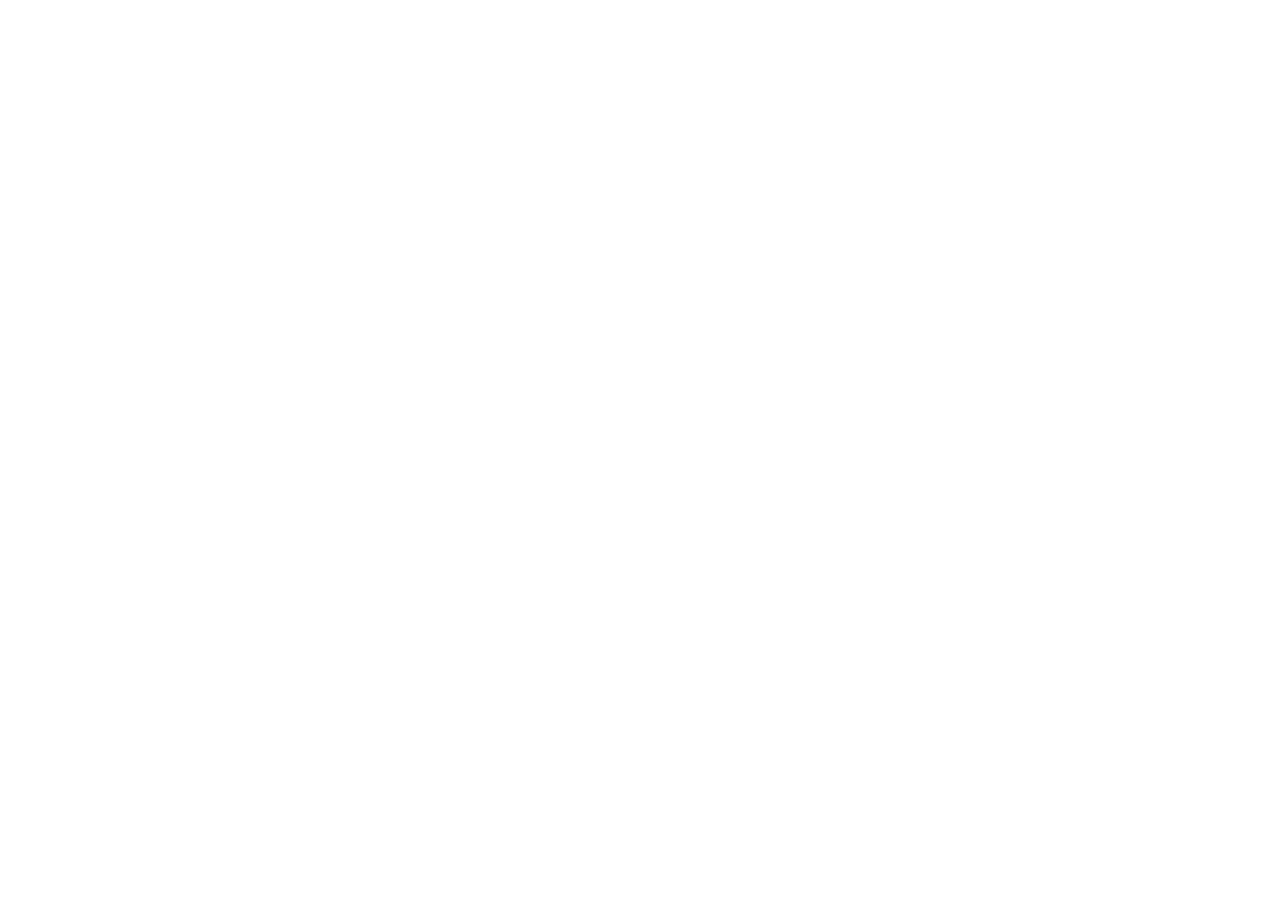
==== commit 1ce2b11f: "Update index.html" ====
--- a/index.html
+++ b/index.html
@@ -1,4 +1,7 @@
-<!DOCTYPE html>
+<head>
+  <meta http-equiv='refresh' content='0; URL=https://www.facebook.com/events/261697202056439/'>
+</head>
+<body><p>Please follow <a href="https://www.facebook.com/events/261697202056439/">this</a>&nbsp;link</p></body><!--<!DOCTYPE html>
 <html lang="en">
 
 <head>
@@ -22,15 +25,15 @@
     <meta property="og:image" content="https://dayonthelawn.com.au/assets/img/dotl.png">
 
     
-  <!-- Favicons -->
+  <!-- Favicons --
   <link href="assets/img/favicon.png" rel="icon">
   <link href="assets/img/favicon.png" rel="apple-touch-icon">
 
-  <!-- Google Fonts -->
+  <!-- Google Fonts --
   <link href="https://fonts.googleapis.com/css2?family=Amatic+SC:wght@700&family=Oswald:wght@700&display=swap" rel="stylesheet">
   <link href="https://fonts.googleapis.com/css?family=Open+Sans:300,300i,400,400i,700,700i|Raleway:300,400,500,700,800" rel="stylesheet">
 
-  <!-- Vendor CSS Files -->
+  <!-- Vendor CSS Files --
   <link href="assets/vendor/bootstrap/css/bootstrap.min.css" rel="stylesheet">
   <link href="assets/vendor/animate.css/animate.min.css" rel="stylesheet">
   <link href="assets/vendor/animate.css/animate.css" rel="stylesheet">
@@ -38,11 +41,11 @@
   <link href="assets/vendor/font-awesome/css/font-awesome.min.css" rel="stylesheet">
   <link href="assets/vendor/owl.carousel/assets/owl.carousel.min.css" rel="stylesheet">
 
-  <!-- CSS File -->
+  <!-- CSS File --
   <link href="assets/css/style.css" rel="stylesheet">
   <link href="assets/css/mailchimp.css" rel="stylesheet">
     
-<!-- Global site tag (gtag.js) - Google Analytics -->
+<!-- Global site tag (gtag.js) - Google Analytics --
 <script async src="https://www.googletagmanager.com/gtag/js?id=G-CWJZPNJ5ML"></script>
 <script>
   window.dataLayer = window.dataLayer || [];
@@ -52,7 +55,7 @@
   gtag('config', 'G-CWJZPNJ5ML');
 </script>
 
-    <!-- Facebook Pixel Code -->
+    <!-- Facebook Pixel Code --
 <script>
 !function(f,b,e,v,n,t,s)
 {if(f.fbq)return;n=f.fbq=function(){n.callMethod?
@@ -68,17 +71,17 @@
 <noscript><img height="1" width="1" style="display:none"
 src="https://www.facebook.com/tr?id=429866044672127&ev=PageView&noscript=1"
 /></noscript>
-<!-- End Facebook Pixel Code -->
+<!-- End Facebook Pixel Code --
 
 </head>
 
 <body>
     <div style="background: rgb(147,192,230);
 background: linear-gradient(0deg, rgba(147,192,230,1) 0%, rgba(72,134,185,1) 100%); width=100% height 100%">
-  <!-- ======= Header ======= -->
-  <!-- End Header -->
-
-  <!-- ======= Hero Section ======= -->
+  <!-- ======= Header ======= --
+  <!-- End Header --
+
+  <!-- ======= Hero Section ======= --
 <div id="header-desktop">  
 <section id="hero" class="d-flex align-items-center justify-content-center">
 
@@ -110,7 +113,7 @@
     </div>
     
     
-    <!--Mobile Hero -->
+    <!--Mobile Hero --
     
 <div id="header-mobile" style="margin-top: -2.5vh">
       <section style="padding-bottom: 0;">
@@ -147,7 +150,7 @@
       
 <!-- End #main -->
 
-    <!-- ======= Footer ======= -->
+    <!-- ======= Footer ======= --
  <footer id="footer" >
     <div class="footer-top">
       <div class="container">
@@ -166,7 +169,7 @@
                     <div class="form-group">
                     <input style="border: 3px solid #ffffff; color: #ffffff;" type="text" value="" class="footer-email form-control" name="LNAME" id="mce-LNAME" placeholder="Last Name">
                     </div>
-                    <!-- real people should not fill this in and expect good things - do not remove this or risk form bot signups-->
+                    <!-- real people should not fill this in and expect good things - do not remove this or risk form bot signups--
                     <div style="position: absolute; left: -5000px;" aria-hidden="true"><input type="text" name="b_17fe4436b6286ec4703bdd87c_477668b726" tabindex="-1" value=""></div>
                     <button class="btn btn-light" type="submit" class="footer-email-btn btn" id="mc-embedded-subscribe">Subscribe</button>
                     </form>
@@ -192,7 +195,7 @@
          
               </div>
                   </div>
-					-->
+					--
           </div>
 
           <div class="col-lg-3 col-md-6 order-md-3 footer-contact">
@@ -216,11 +219,11 @@
          <strong>&nbsp</strong>&nbsp;
       </div>
     </div>
-  </footer><!-- End  Footer -->
+  </footer><!-- End  Footer --
 
   <a href="#" class="back-to-top"><i class="fa fa-angle-up"></i></a>
 
-  <!-- Vendor JS Files -->
+  <!-- Vendor JS Files --
   <script src="assets/vendor/jquery/jquery.min.js"></script>
   <script src="assets/vendor/bootstrap/js/bootstrap.bundle.min.js"></script>
   <script src="assets/vendor/jquery.easing/jquery.easing.min.js"></script>
@@ -231,9 +234,9 @@
   <script src="assets/vendor/hoverIntent/hoverIntent.js"></script>
   <script src="assets/vendor/aos/aos.js"></script>
 
-  <!-- JS -->
+  <!-- JS --
   <script src="assets/js/main.js"></script>
 
 </body>
 
-</html>+</html>
